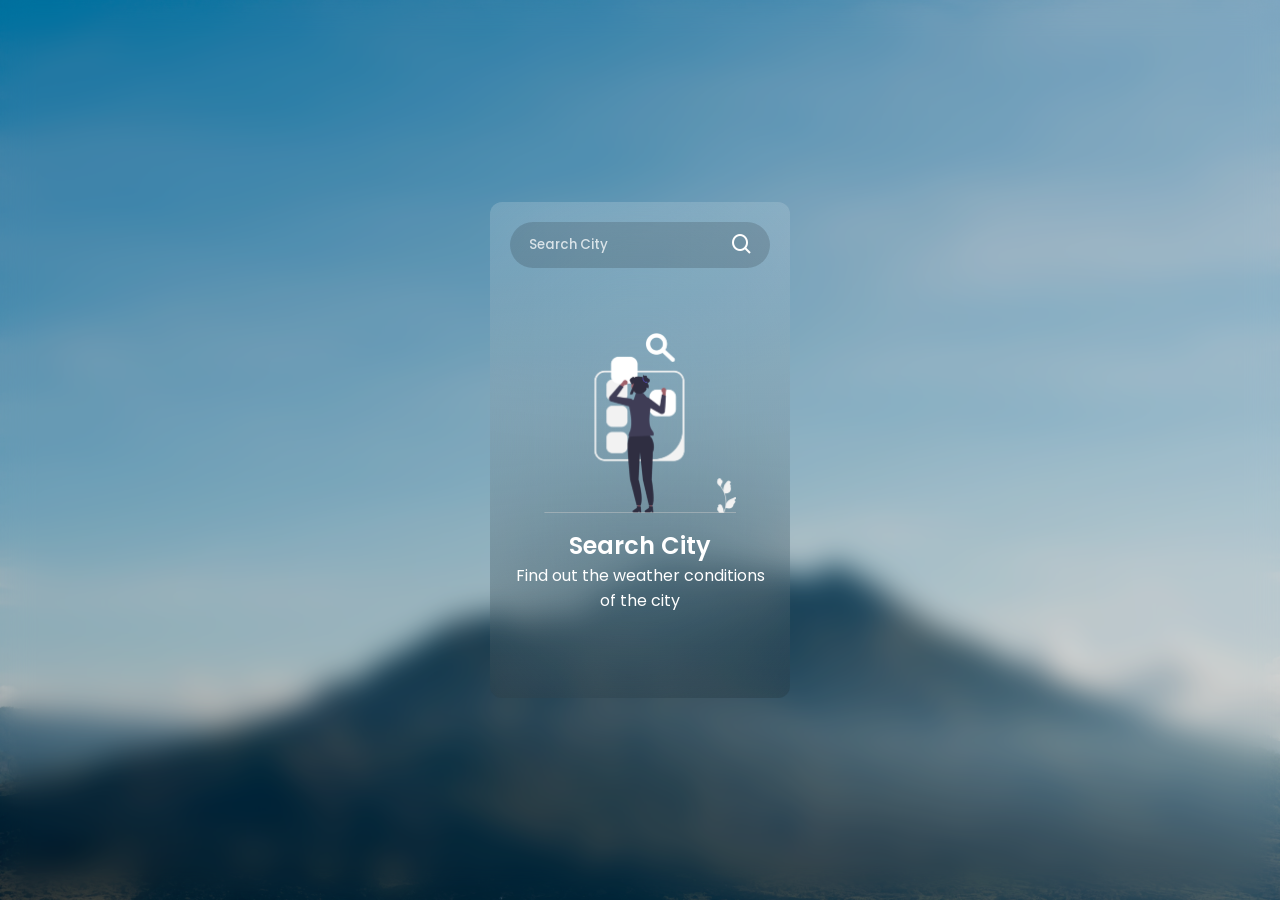
==== index.html @ 7a8b6d70 "Weather App using HTML - CSS - JS" ====
<!DOCTYPE html>
<html lang="en">
  <head>
    <meta charset="UTF-8" />
    <meta name="viewport" content="width=device-width, initial-scale=1.0" />
    <link rel="stylesheet" href="./style.css" />
    <script src="./script.js" defer></script>
    <!-- Import icons -->
    <link
      href="https://unpkg.com/boxicons@2.1.4/css/boxicons.min.css"
      rel="stylesheet"
    />
    <title>Weather App</title>
  </head>
  <body>
    <main class="main-container">
      <header class="input-container">
        <input type="text" class="input-city" placeholder="Search City" />
        <button class="search-btn">
          <i class="bx bx-search"></i>
        </button>
      </header>

      <section class="weather-info" style="display: none">
        <div class="location-date-container">
          <div class="location">
            <i class="bx bx-map"></i>
            <h4 class="country-txt">Ha Noi</h4>
          </div>
          <h5 class="current-date-txt regular">Fri, 08 Aug</h5>
        </div>

        <div class="weather-summary-container">
          <img
            src="./assets/weather/clouds.svg"
            alt="clouds"
            class="weather-summary-img"
          />
          <div class="weather-summary-info">
            <h1 class="temp-txt">28 °C</h1>
            <h3 class="condition-txt regular">Clouds</h3>
          </div>
        </div>

        <div class="weather-conditions-container">
          <div class="condition-item">
            <i class="bx bx-droplet"></i>
            <div class="condition-info">
              <h5 class="regular">Humidity</h5>
              <h5 class="humidity-value-txt">55%</h5>
            </div>
          </div>

          <div class="condition-item">
            <i class="bx bx-wind"></i>
            <div class="condition-info">
              <h5 class="regular">Wind Speed</h5>
              <h5 class="wind-value-txt">2 M/s</h5>
            </div>
          </div>
        </div>

        <div class="forecast-items-container">
          <div class="forecast-item">
            <h5 class="forecast-item-date regular">19 Aug</h5>
            <img
              src="./assets/weather/thunderstorm.svg"
              class="forecast-item-img"
            />
            <h5 class="forecast-item-temp">28 °C</h5>
          </div>
          <div class="forecast-item">
            <h5 class="forecast-item-date regular">19 Aug</h5>
            <img
              src="./assets/weather/thunderstorm.svg"
              class="forecast-item-img"
            />
            <h5 class="forecast-item-temp">28 °C</h5>
          </div>
          <div class="forecast-item">
            <h5 class="forecast-item-date regular">19 Aug</h5>
            <img
              src="./assets/weather/thunderstorm.svg"
              class="forecast-item-img"
            />
            <h5 class="forecast-item-temp">28 °C</h5>
          </div>
          <div class="forecast-item">
            <h5 class="forecast-item-date regular">19 Aug</h5>
            <img
              src="./assets/weather/thunderstorm.svg"
              class="forecast-item-img"
            />
            <h5 class="forecast-item-temp">28 °C</h5>
          </div>
        </div>
      </section>

      <section class="search-city section-message">
        <img src="./assets/message/search-city.png" class="message-img" />
        <div>
          <h1>Search City</h1>
          <h4 class="regular">Find out the weather conditions of the city</h4>
        </div>
      </section>

      <section class="not-found-city section-message" style="display: none">
        <img src="./assets/message/not-found.png" />
        <div>
          <h1>Search City</h1>
          <h4 class="regular">Find out the weather conditions of the city</h4>
        </div>
      </section>
    </main>
  </body>
</html>
---- style.css ----
@import url("https://fonts.googleapis.com/css2?family=Inter:wght@100..900&family=Poppins:ital,wght@0,100;0,200;0,300;0,400;0,500;0,600;0,700;0,800;0,900;1,100;1,200;1,300;1,400;1,500;1,600;1,700;1,800;1,900&family=Roboto:ital,wght@0,100;0,300;0,400;0,500;0,700;0,900;1,100;1,300;1,400;1,500;1,700;1,900&display=swap");
* {
  padding: 0;
  margin: 0;
  box-sizing: border-box;
  font-family: "Poppins", sans-serif;
  color: white;
  font-weight: 600;
}
body {
  background: url("assets/bg.jpg");
  width: 100%;
  height: 100dvh;
  background-position: center;
  background-size: cover;
  display: flex;
  justify-content: center;
  align-items: center;
}
body::before {
  content: " ";
  position: absolute;
  width: 100%;
  height: 100dvh;
  background: rgb(0, 0, 0, 0.15);
  backdrop-filter: blur(15px);
}

/* Variables */
.regular {
  font-weight: 400;
}

.main-container {
  width: 300px;
  height: 496px;
  z-index: 1;
  background: linear-gradient(
    to top,
    rgb(0, 0, 0, 0.15),
    rgb(255, 255, 255, 0.15)
  );
  border-radius: 12px;
  backdrop-filter: blur(100px);
  padding: 20px;
}
/* Input */
.input-container {
  position: relative;
  margin-bottom: 25px;
}
.input-city {
  width: 100%;
  padding: 10px 16px;
  border-radius: 99px;
  border: 3px solid transparent;
  background: rgb(0, 0, 0, 0.15);
  outline: none;
  font-weight: 500;
  transition: 0.25s border;
  padding-right: 45px;
}
.input-city:hover {
  border: 3px solid rgb(0, 0, 0, 0.15);
}
.input-city::placeholder {
  color: rgb(255, 255, 255, 0.75);
}
.search-btn {
  position: absolute;
  right: 16px;
  top: 50%;
  transform: translateY(-50%);
  background: none;
  display: flex;
  border: none;
  cursor: pointer;
}
.search-btn i {
  font-size: 24px;
}

/* Weather info */
.weather-info {
  display: flex;
  flex-direction: column;
  gap: 25px;
}

.location {
  display: flex;
  align-items: center;
  justify-content: center;
  gap: 6px;
}
.location i {
  font-size: 18px;
}
.location-date-container {
  display: flex;
  justify-content: space-between;
  align-items: center;
}
.weather-summary-container {
  display: flex;
  justify-content: space-between;
  align-items: center;
}
.weather-summary-img {
  width: 210px;
  height: 120px;
}
.weather-summary-info {
  text-align: end;
}

.weather-conditions-container {
  display: flex;
  justify-content: space-between;
}
.condition-item {
  display: flex;
  align-items: center;
  gap: 6px;
}
.condition-item i {
  font-size: 24px;
}

.forecast-items-container {
  display: flex;
  gap: 15px;
  overflow-x: scroll;
  padding-bottom: 12px;
}
.forecast-items-container::-webkit-scrollbar {
  height: 8px;
}
.forecast-items-container::-webkit-scrollbar-track {
  background: rgb(0, 0, 0, 0.1);
  border-radius: 99px;
}
.forecast-items-container::-webkit-scrollbar-thumb {
  background: rgb(0, 0, 0, 0.15);
  border-radius: 99px;
}

.forecast-item {
  min-width: 70px;
  background: rgb(255, 255, 255, 0.1);
  display: flex;
  flex-direction: column;
  gap: 6px;
  padding: 10px;
  align-items: center;
  border-radius: 12px;
  transition: 0.3s background;
}
.forecast-item:hover {
  background: rgb(255, 255, 255, 0.15);
}
.forecast-item-img {
  width: 35px;
  height: 35px;
}

/* Message */
.section-message img {
  height: 180px;
  width: fit-content;
}
.section-message {
  display: flex;
  align-items: center;
  text-align: center;
  flex-direction: column;
  gap: 15px;
  margin-top: 25%;
}
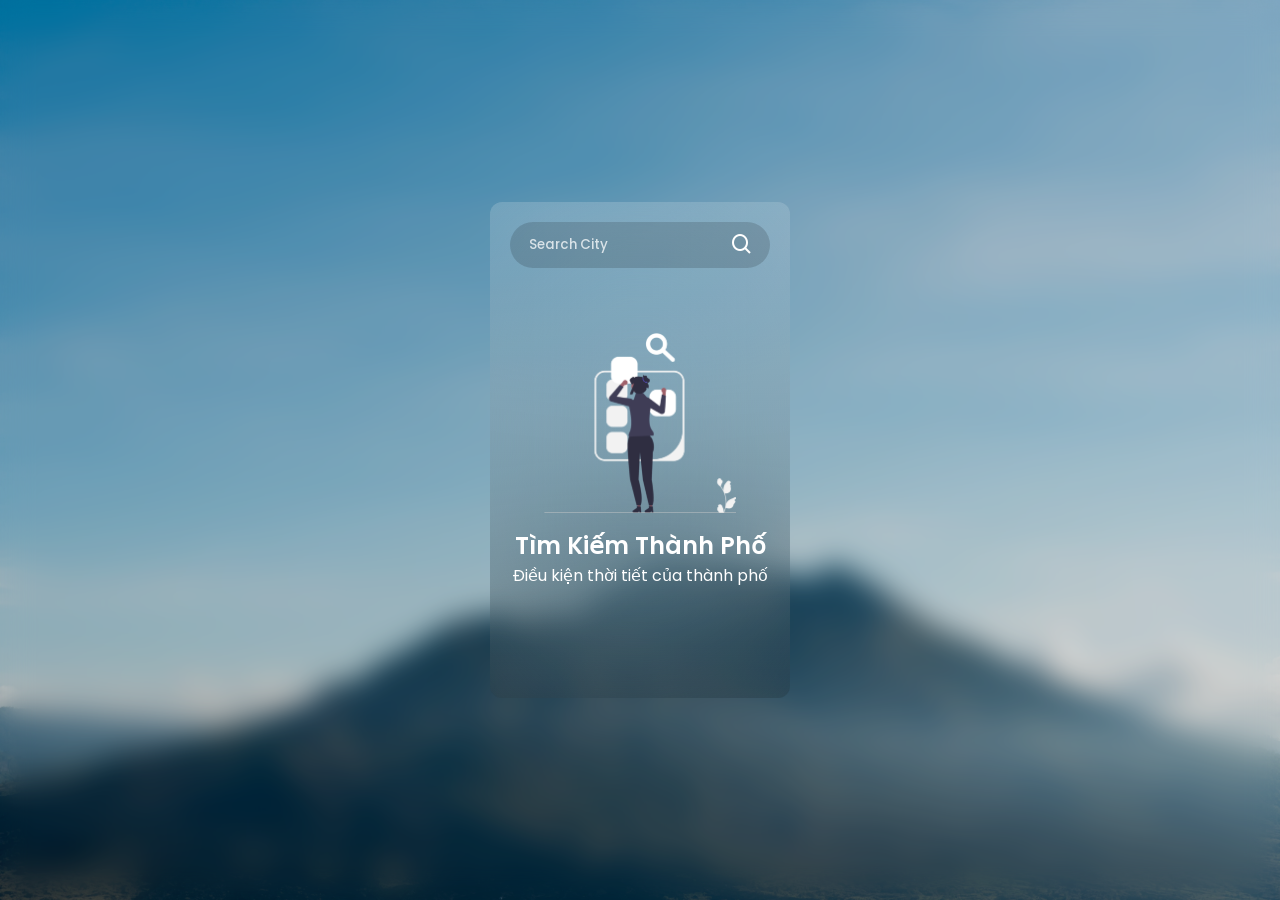
==== commit 40395d68: "Chinh lai tieng viet" ====
--- a/index.html
+++ b/index.html
@@ -1,4 +1,4 @@
-<!DOCTYPE html>
+<!doctype html>
 <html lang="en">
   <head>
     <meta charset="UTF-8" />
@@ -99,8 +99,8 @@
       <section class="search-city section-message">
         <img src="./assets/message/search-city.png" class="message-img" />
         <div>
-          <h1>Search City</h1>
-          <h4 class="regular">Find out the weather conditions of the city</h4>
+          <h1>Tìm Kiếm Thành Phố</h1>
+          <h4 class="regular">Điều kiện thời tiết của thành phố</h4>
         </div>
       </section>
 
@@ -108,7 +108,7 @@
         <img src="./assets/message/not-found.png" />
         <div>
           <h1>Search City</h1>
-          <h4 class="regular">Find out the weather conditions of the city</h4>
+          <h4 class="regular">Điều kiện thời tiết của thành phố</h4>
         </div>
       </section>
     </main>
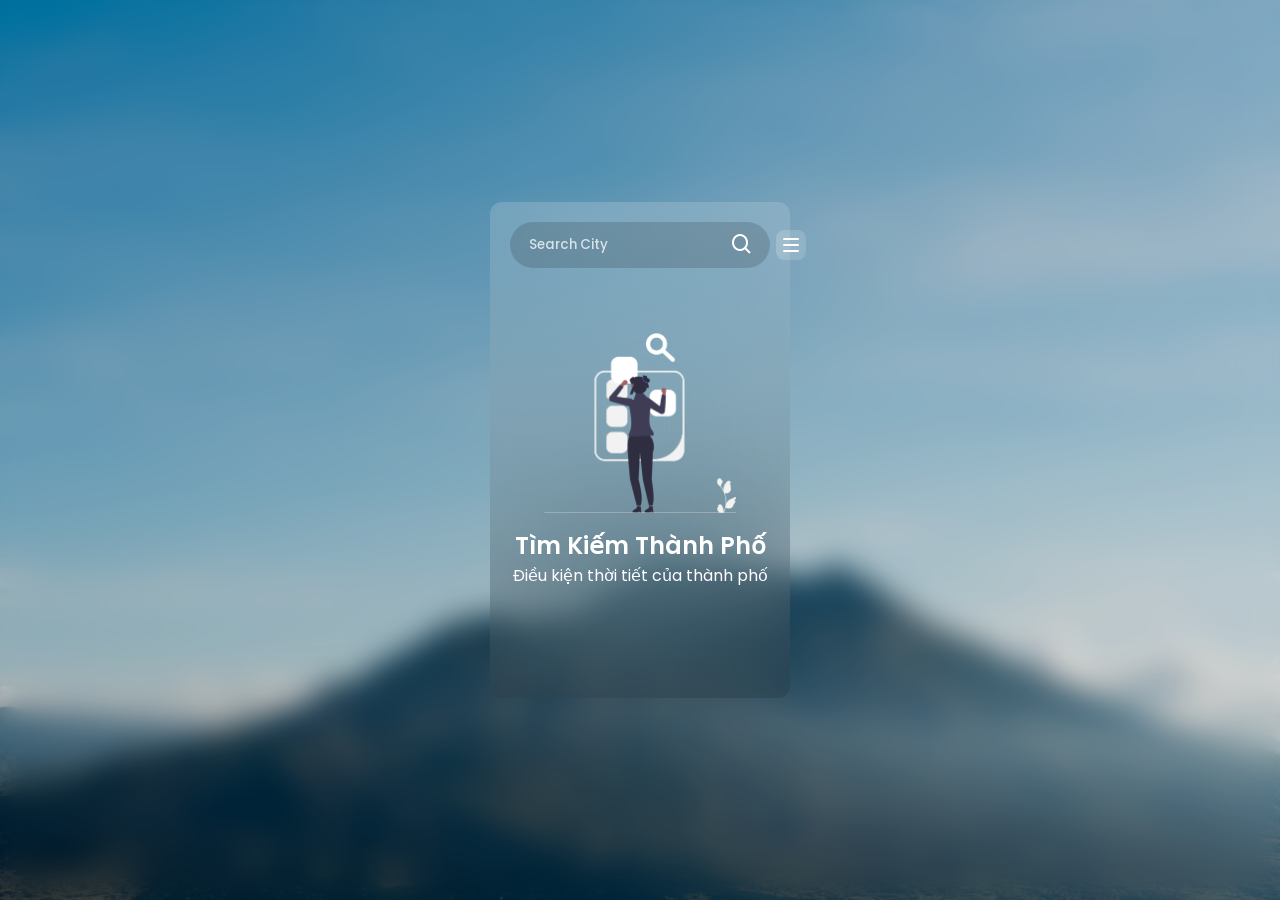
==== commit 4069c7d7: "Them Nut Menu" ====
--- a/index.html
+++ b/index.html
@@ -19,6 +19,29 @@
         <button class="search-btn">
           <i class="bx bx-search"></i>
         </button>
+
+        <!-- /* Menu button */ -->
+        <button class="menu-btn" id="menuBtn" aria-label="Menu">
+          <span></span>
+          <span></span>
+          <span></span>
+        </button>
+
+        <div class="dropdown-menu" id="dropdownMenu">
+          <a href="#" class="dropdown-item" onclick="return false;">
+            <i class="bx bx-phone"></i>
+            <span>Liên Hệ</span>
+          </a>
+          <a href="#" class="dropdown-item" onclick="return false;">
+            <i class="bx bx-info-circle"></i>
+            <span>About</span>
+          </a>
+          <a href="#" class="dropdown-item" onclick="return false;">
+            <i class="bx bx-flask"></i>
+            <span>LAB THUC HANH</span>
+          </a>
+        </div>
+        <!-- /* Menu button */ -->
       </header>
 
       <section class="weather-info" style="display: none">
@@ -38,7 +61,7 @@
           />
           <div class="weather-summary-info">
             <h1 class="temp-txt">28 °C</h1>
-            <h3 class="condition-txt regular">Clouds</h3>
+            <h3 class="condition-txt regular">Nhiều Mây</h3>
           </div>
         </div>
 
@@ -46,7 +69,7 @@
           <div class="condition-item">
             <i class="bx bx-droplet"></i>
             <div class="condition-info">
-              <h5 class="regular">Humidity</h5>
+              <h5 class="regular">Độ ẩm</h5>
               <h5 class="humidity-value-txt">55%</h5>
             </div>
           </div>
@@ -54,7 +77,7 @@
           <div class="condition-item">
             <i class="bx bx-wind"></i>
             <div class="condition-info">
-              <h5 class="regular">Wind Speed</h5>
+              <h5 class="regular">Tốc độ gió</h5>
               <h5 class="wind-value-txt">2 M/s</h5>
             </div>
           </div>
--- a/style.css
+++ b/style.css
@@ -177,3 +177,109 @@
   gap: 15px;
   margin-top: 25%;
 }
+/* Menu button */
+.menu-btn {
+  position: absolute;
+  right: -36px;
+  top: 50%;
+  transform: translateY(-50%);
+  background: rgb(255, 255, 255, 0.15);
+  border: none;
+  cursor: pointer;
+  width: 30px;
+  height: 30px;
+  border-radius: 8px;
+  display: flex;
+  flex-direction: column;
+  justify-content: center;
+  align-items: center;
+  gap: 4px;
+  padding: 5px;
+  backdrop-filter: blur(10px);
+  transition: background 0.25s;
+}
+
+.menu-btn:hover {
+  background: rgb(255, 255, 255, 0.25);
+}
+
+.menu-btn span {
+  display: block;
+  width: 16px;
+  height: 2px;
+  background: white;
+  border-radius: 99px;
+  transition:
+    transform 0.3s ease,
+    opacity 0.3s ease;
+}
+
+.menu-btn.active span:nth-child(1) {
+  transform: translateY(6px) rotate(45deg);
+}
+.menu-btn.active span:nth-child(2) {
+  opacity: 0;
+  transform: scaleX(0);
+}
+.menu-btn.active span:nth-child(3) {
+  transform: translateY(-6px) rotate(-45deg);
+}
+
+/* Dropdown */
+.dropdown-menu {
+  position: absolute;
+  top: calc(100% + 8px);
+  right: -36px;
+  width: 160px;
+  background: rgba(20, 20, 40, 0.75);
+  backdrop-filter: blur(20px);
+  border-radius: 12px;
+  border: 1px solid rgba(255, 255, 255, 0.12);
+  padding: 6px;
+  display: flex;
+  flex-direction: column;
+  gap: 2px;
+  z-index: 100;
+
+  /* Ẩn mặc định */
+  opacity: 0;
+  transform: translateY(-8px) scale(0.96);
+  pointer-events: none;
+  transition:
+    opacity 0.25s ease,
+    transform 0.25s ease;
+  transform-origin: top right;
+}
+
+.dropdown-menu.open {
+  opacity: 1;
+  transform: translateY(0) scale(1);
+  pointer-events: all;
+}
+
+.dropdown-item {
+  display: flex;
+  align-items: center;
+  gap: 10px;
+  padding: 9px 12px;
+  border-radius: 8px;
+  text-decoration: none;
+  transition: background 0.2s;
+  color: white;
+}
+
+.dropdown-item:hover {
+  background: rgba(255, 255, 255, 0.12);
+}
+
+.dropdown-item i {
+  font-size: 18px;
+  color: rgba(255, 255, 255, 0.8);
+}
+
+.dropdown-item span {
+  font-size: 13px;
+  font-weight: 500;
+  color: rgba(255, 255, 255, 0.9);
+}
+/* Menu button */
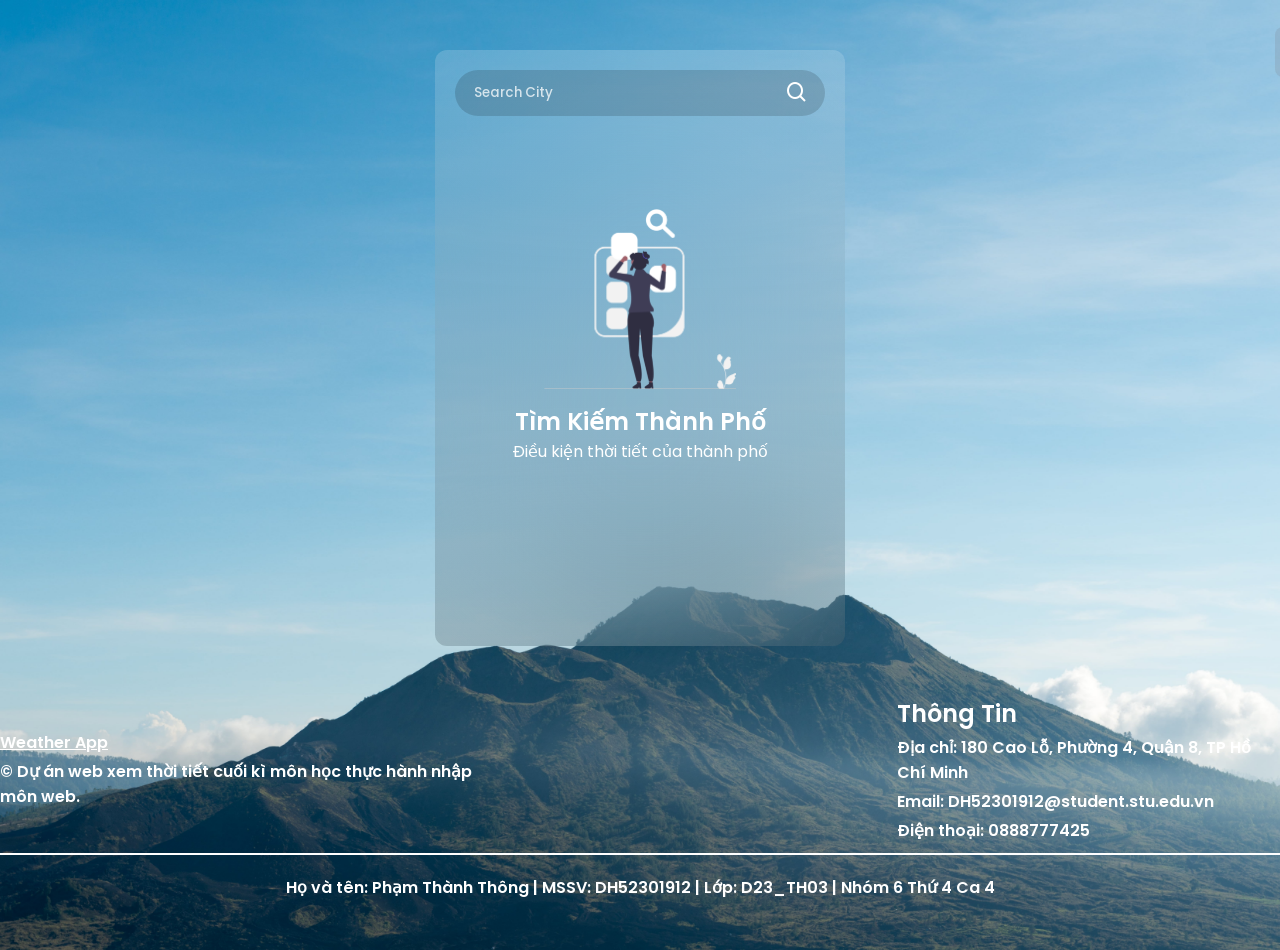
==== commit 2ee697a9: "gan nhu xong" ====
--- a/index.html
+++ b/index.html
@@ -32,11 +32,19 @@
             <i class="bx bx-phone"></i>
             <span>Liên Hệ</span>
           </a>
-          <a href="#" class="dropdown-item" onclick="return false;">
+          <a
+            href="mailto:phamthong0819@email.com"
+            class="dropdown-item"
+            onclick="return true;"
+          >
             <i class="bx bx-info-circle"></i>
             <span>About</span>
           </a>
-          <a href="#" class="dropdown-item" onclick="return false;">
+          <a
+            href="labthuchanh.html"
+            class="dropdown-item"
+            onclick="return true;"
+          >
             <i class="bx bx-flask"></i>
             <span>LAB THUC HANH</span>
           </a>
@@ -135,5 +143,29 @@
         </div>
       </section>
     </main>
+    <footer>
+      <div class="footer-wrap">
+        <div class="footer-mb footer-left">
+          <a href="#">Weather App</a>
+          <p>
+            &copy; Dự án web xem thời tiết cuối kì môn học thực hành nhập môn
+            web.
+          </p>
+        </div>
+        <div class="footer-mb footer-right">
+          <h2>Thông Tin</h2>
+          <p>Địa chỉ: 180 Cao Lỗ, Phường 4, Quận 8, TP Hồ Chí Minh</p>
+          <p>Email: DH52301912@student.stu.edu.vn</p>
+          <p>Điện thoại: 0888777425</p>
+        </div>
+      </div>
+      <div class="footer-line"></div>
+      <div class="footer-info">
+        <p>
+          Họ và tên: Phạm Thành Thông | MSSV: DH52301912 | Lớp: D23_TH03 | Nhóm
+          6 Thứ 4 Ca 4
+        </p>
+      </div>
+    </footer>
   </body>
 </html>
--- a/style.css
+++ b/style.css
@@ -10,20 +10,19 @@
 body {
   background: url("assets/bg.jpg");
   width: 100%;
-  height: 100dvh;
+  min-height: 100vh;
   background-position: center;
   background-size: cover;
   display: flex;
   justify-content: center;
   align-items: center;
+  flex-direction: column;
 }
 body::before {
   content: " ";
   position: absolute;
   width: 100%;
-  height: 100dvh;
-  background: rgb(0, 0, 0, 0.15);
-  backdrop-filter: blur(15px);
+  min-height: 100vh;
 }
 
 /* Variables */
@@ -32,8 +31,8 @@
 }
 
 .main-container {
-  width: 300px;
-  height: 496px;
+  width: 410px;
+  height: 596px;
   z-index: 1;
   background: linear-gradient(
     to top,
@@ -43,6 +42,7 @@
   border-radius: 12px;
   backdrop-filter: blur(100px);
   padding: 20px;
+  margin: 50px 0 50px;
 }
 /* Input */
 .input-container {
@@ -180,14 +180,14 @@
 /* Menu button */
 .menu-btn {
   position: absolute;
-  right: -36px;
-  top: 50%;
+  right: -500px;
+  top: -40%;
   transform: translateY(-50%);
-  background: rgb(255, 255, 255, 0.15);
+  background: rgba(114, 105, 105, 0.15);
   border: none;
   cursor: pointer;
-  width: 30px;
-  height: 30px;
+  width: 50px;
+  height: 50px;
   border-radius: 8px;
   display: flex;
   flex-direction: column;
@@ -228,8 +228,8 @@
 /* Dropdown */
 .dropdown-menu {
   position: absolute;
-  top: calc(100% + 8px);
-  right: -36px;
+  top: calc(100% + 4px);
+  right: -500px;
   width: 160px;
   background: rgba(20, 20, 40, 0.75);
   backdrop-filter: blur(20px);
@@ -283,3 +283,116 @@
   color: rgba(255, 255, 255, 0.9);
 }
 /* Menu button */
+
+/* Lab thuc hanh */
+.container {
+  width: 1200px;
+  margin: auto;
+  display: grid;
+  grid-template-columns: repeat(4, 1fr);
+  gap: 30px;
+}
+
+.card {
+  background-color: white;
+  border: 1px solid #ccc;
+  border-radius: 8px;
+  padding: 20px;
+  display: flex;
+  flex-direction: column;
+  justify-content: space-between;
+  min-height: 320px;
+}
+
+.card h2 {
+  margin-bottom: 20px;
+  font-size: 20px;
+  color: black;
+}
+
+.lab-list {
+  margin-bottom: 25px;
+}
+
+.lab-list a {
+  cursor: pointer;
+  display: block;
+  text-decoration: none;
+  color: black;
+  margin-bottom: 15px;
+  font-size: 16px;
+  font-weight: normal;
+}
+
+.lab-list a:hover {
+  color: #1db954;
+  font-weight: bold;
+  cursor: pointer;
+}
+
+.btn {
+  display: block;
+  width: 100%;
+  text-align: center;
+  background-color: #20c05c;
+  color: white;
+  padding: 14px;
+  border-radius: 8px;
+  text-decoration: none;
+  font-size: 16px;
+  font-weight: bold;
+  cursor: pointer;
+}
+
+.btn:hover {
+  background-color: #18a84f;
+  cursor: pointer;
+}
+
+/* Responsive */
+@media (max-width: 1200px) {
+  .container {
+    grid-template-columns: repeat(2, 1fr);
+  }
+}
+
+@media (max-width: 700px) {
+  .container {
+    grid-template-columns: 1fr;
+  }
+}
+/* footer */
+footer {
+  margin-bottom: 50px;
+}
+.footer-wrap {
+  display: flex;
+  align-items: center;
+  gap: 400px;
+}
+.footer-left {
+  display: flex;
+  align-items: flex-start;
+  gap: 4px;
+  flex-direction: column;
+}
+.footer-right {
+  display: flex;
+  align-items: flex-start;
+  flex-direction: column;
+  gap: 4px;
+}
+.footer-mb {
+  margin-bottom: 10px;
+}
+.footer-line {
+  width: 100%;
+  height: 1px;
+  border: solid 1px #fff;
+  display: flex;
+  margin: 0 auto;
+}
+.footer-info p {
+  margin-top: 20px;
+  text-align: center;
+}
